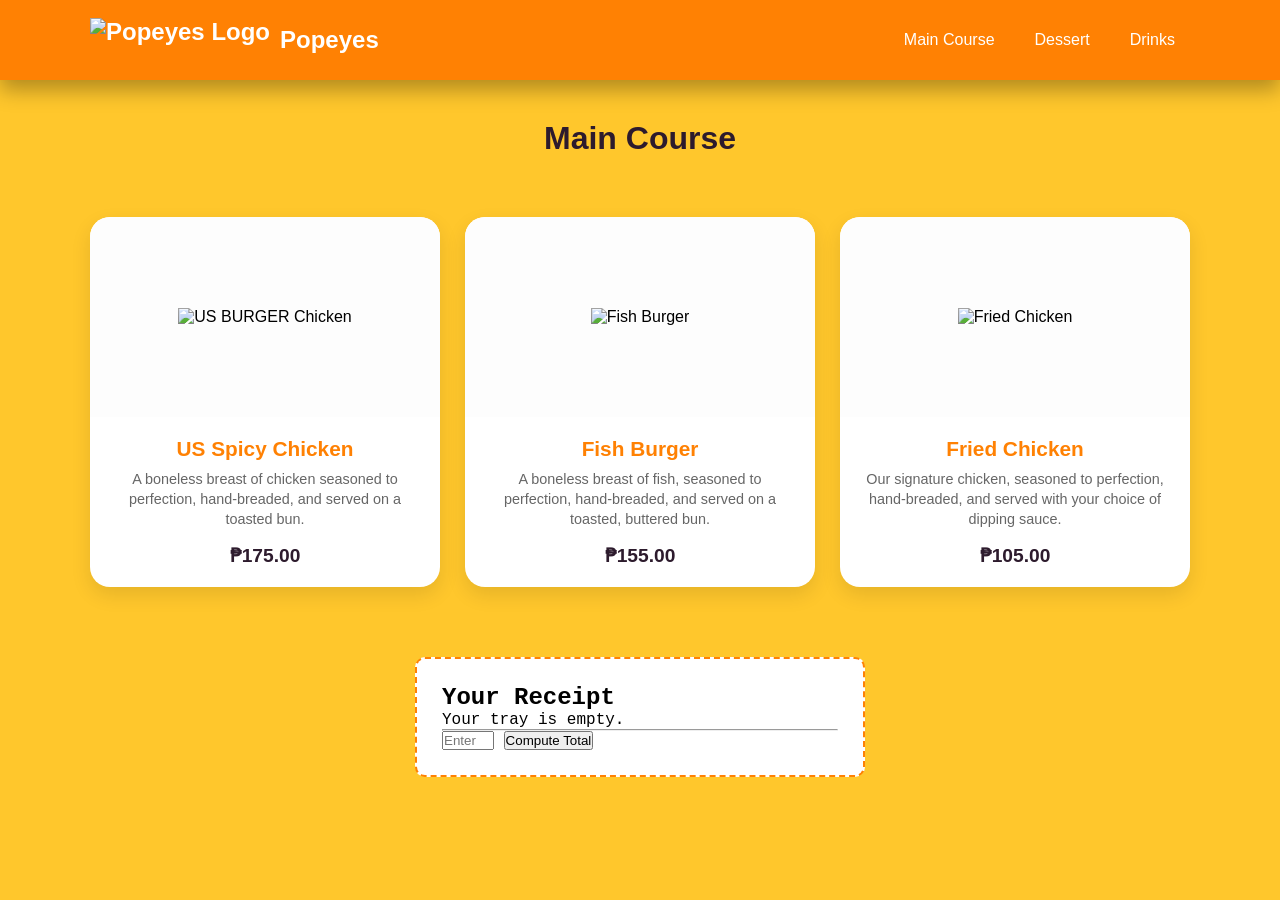
==== index.html @ 3eda701f "Add files via upload" ====
<!DOCTYPE html>
<html lang="en">
<head>
    <meta charset="UTF-8">
    <meta name="viewport" content="width=device-width, initial-scale=1.0">
    <title>Popeyes Main Course</title>
    <link rel="stylesheet" href="style.css">
</head>
<body>

    <nav class="navbar">
        <div class="navbar-container">
            <a href="index.html" class="navbar-logo">
                 <img src="image./popeyes.png" alt="Popeyes Logo" class="logo-img">
                 <span class="logo-text">Popeyes</span>
            </a>
            <ul class="navbar-menu">
                <li><a href="index.html">Main Course</a></li>
                <li><a href="desserts.html">Dessert</a></li>
                <li><a href="drinks.html">Drinks</a></li>
            </ul>

            <div class="navbar-toggle">
                <span class="bar"></span>
                <span class="bar"></span>
                <span class="bar"></span>
            </div>
        </div>
    </nav>
    <header class="menu-header">
        <h1>Main Course</h1>
    </header>

<div class="main-container">
    <main class="menu-grid">
        <div class="menu-item" onclick="openModal('US Spicy Chicken', 175)">
            <div class="image-wrapper">
                <img src="image/us_spicychick.png" alt="US BURGER Chicken">
            </div>
            <div class="item-details">
                <h4>US Spicy Chicken</h4>
                <p>A boneless breast of chicken seasoned to perfection, hand-breaded, and served on a toasted bun.</p>
                <span class="price">₱175.00</span>
            </div>
        </div>

        <div class="menu-item" onclick="openModal('Fish Burger', 155)">
            <div class="image-wrapper">
                <img src="image/fish_burger.png" alt="Fish Burger">
            </div>
            <div class="item-details">
                <h4>Fish Burger</h4>
                <p>A boneless breast of fish, seasoned to perfection, hand-breaded, and served on a toasted, buttered bun.</p>
                <span class="price">₱155.00</span>
            </div>
        </div>

        <div class="menu-item" onclick="openModal('Fried Chicken', 105)">
            <div class="image-wrapper">
                <img src="image/chicken.png" alt="Fried Chicken">
            </div>
            <div class="item-details">
                <h4>Fried Chicken</h4>
                <p>Our signature chicken, seasoned to perfection, hand-breaded, and served with your choice of dipping sauce.</p>
                <span class="price">₱105.00</span>
            </div>
        </div>
    </main>

    <aside class="receipt-section">
        <h2>Your Receipt</h2>
        <div id="receipt-items">
            <p>Your tray is empty.</p>
        </div>
        <hr>
        <div class="checkout-controls">
            <input type="number" id="userAge" placeholder="Enter Age" min="10" max="100">
            <button onclick="computeTotal()" class="order-btn">Compute Total</button>
        </div>
        <div id="final-summary" class="summary-box"></div>
    </aside>
</div>
<div id="qtyModal" class="modal">
    <div class="modal-content">
        <h3 id="modalItemName"></h3>
        <label for="itemQty">Quantity:</label>
        <input type="number" id="itemQty" min="1" max="50" value="1" >
        <button onclick="addToCart()">Add to Cart</button>
        <button onclick="closeModal()">Cancel</button>
    </div>
</div>
    <script src="script.js"></script>
</body>
</html>
---- style.css ----
* {
    margin: 0;
    padding: 0;
    box-sizing: border-box;
}

body {
    font-family: "Arial", sans-serif;
    min-height: 100vh;
    background-color: #ffc72c; 
    display: flex;
    flex-direction: column;
}

nav {
    display: flex;
    align-items: center;
    justify-content: center;
    height: 80px;
    width: 100%;
    position: sticky;
    top: 0;
    background: #ff8103; 
    box-shadow: 0 10px 20px rgba(0,0,0,0.3);
    backdrop-filter: blur(10px);
    z-index: 999;
}

.navbar-container {
    display: flex;
    align-items: center;
    justify-content: space-between;
    width: 100%;
    padding: 0 50px; 
    max-width: 1200px;
}


.navbar-logo {
    display: flex;
    align-items: center;
    gap: 10px;
    text-decoration: none;
    color: white;
    font-weight: bold;
    font-size: 1.5rem;
}

.logo-img {
    height: 50px;
    width: auto;
}

.logo-text {
    line-height: 1;
}

.navbar-menu {
    display: flex;
    list-style: none;
    align-items: center;
}

.navbar-menu li a {
    text-decoration: none;
    color: #fff;
    font-size: 1rem;
    font-weight: 500;
    padding: 10px 15px;
    margin-left: 10px;
    border-radius: 8px;
    transition: all 0.3s ease;
}

.navbar-menu li a:hover {
    color: #2d1b2d;
    background: #ff4167; 
}

.navbar-toggle {
    display: none;
    cursor: pointer;
}

.bar {
    display: block;
    width: 25px;
    height: 3px;
    margin: 5px auto;
    background: white;
    transition: all 0.3s ease-in-out;
}


.logo-img {
    height: 50px; 
    width: auto;
    display: block;
}

.menu-header {
    text-align: center;
    padding: 40px 0 20px;
    color: #2d1b2d;
}

.menu-grid {
    display: grid;
    grid-template-columns: repeat(auto-fit, minmax(300px, 1fr));
    gap: 30px;
    padding: 20px 50px;
    max-width: 1200px;
    margin: 0 auto;
}

.menu-item {
    background: #fff;
    border-radius: 15px;
    overflow: hidden;
    box-shadow: 0 10px 15px rgba(0,0,0,0.1);
    transition: transform 0.3s ease, box-shadow 0.3s ease;
    cursor: pointer; 
    display: flex;
    flex-direction: column;
}

.menu-item:hover {
    transform: translateY(-10px);
    box-shadow: 0 15px 30px rgba(0,0,0,0.2);
}

.image-wrapper {
    width: 100%;
    height: 200px;
    background: #f4f4f4;
    display: flex;
    align-items: center;
    justify-content: center;
}

.image-wrapper img {
    max-height: 80%;
    max-width: 80%;
    object-fit: contain;
}

.item-details {
    padding: 20px;
    text-align: center;
    flex-grow: 1;
    display: flex;
    flex-direction: column;
    justify-content: space-between;
}

.item-details h4 {
    color: #ff8103;
    font-size: 1.4rem;
    margin-bottom: 10px;
}

.item-details p {
    font-size: 0.9rem;
    color: #555;
    line-height: 1.4;
    margin-bottom: 15px;
}

.price {
    font-weight: bold;
    font-size: 1.2rem;
    color: #2d1b2d;
}


.logo-img { 
    height: 45px;
}

.modal {
    display: none;
    position: fixed;
    z-index: 1000;
    left: 0; top: 0; width: 100%; height: 100%;
    background: rgba(0,0,0,0.6);
}

.modal-content {
    background: white;
    margin: 15% auto;
    padding: 25px;
    width: 280px;
    border-radius: 12px;
    text-align: center;
}

.receipt-section {
    background: #fff;
    max-width: 450px;
    margin: 30px auto;
    padding: 20px;
    border: 2px dashed #333;
    border-radius: 4px;
    font-family: 'Courier New', Courier, monospace;
}

.receipt-entry {
    display: flex;
    justify-content: space-between;
    margin-bottom: 8px;
}

.summary-box {
    margin-top: 15px;
    padding: 10px;
    background: #f1f1f1;
    display: none;
}


.main-container {
    display: flex;
    flex-wrap: wrap;
    gap: 20px;
    padding: 20px;
    max-width: 1400px;
    margin: 0 auto;
    align-items: flex-start;
}


.menu-grid {
    flex: 3; 
    display: grid;
    grid-template-columns: repeat(auto-fit, minmax(280px, 1fr));
    gap: 25px;
}

.menu-item {
    background: #fff;
    border-radius: 20px;
    overflow: hidden;
    display: flex;
    flex-direction: column;
    box-shadow: 0 8px 20px rgba(0,0,0,0.1);
    transition: 0.3s ease;
}

.image-wrapper {
    background: #fdfdfd;
    height: 200px;
    display: flex;
    align-items: center;
    justify-content: center;
    padding: 10px;
}

.image-wrapper img {
    max-width: 100%;
    max-height: 100%;
    object-fit: contain;
}

.item-details {
    padding: 20px;
    text-align: center;
}

.item-details h4 {
    color: #ff8103;
    font-size: 1.3rem;
    margin-bottom: 8px;
}

.item-details p {
    color: #666;
    font-size: 0.9rem;
    margin-bottom: 15px;
    line-height: 1.4;
}

.price {
    display: block;
    font-weight: bold;
    font-size: 1.2rem;
    color: #2d1b2d;
}


.receipt-section {
    flex: 1; 
    min-width: 320px;
    background: #fff;
    padding: 25px;
    border: 2px dashed #ff8103;
    border-radius: 10px;
    position: sticky;
    top: 100px;
}

.modal.show {
    display: block;
}

#qtyModal button {
    margin: 10px 5px;
    padding: 10px 20px;
    background: #ff8103;
    color: white;
    border: none;
    border-radius: 5px;
    cursor: pointer;
    font-weight: bold;
}

#qtyModal button:hover {
    background: #ff4167;
}

#qtyModal input {
    display: block;
    margin: 15px auto;
    padding: 8px;
    width: 80%;
    border: 1px solid #ccc;
    border-radius: 5px;
}

#qtyModal label {
    display: block;
    margin-top: 10px;
    font-weight: bold;
}
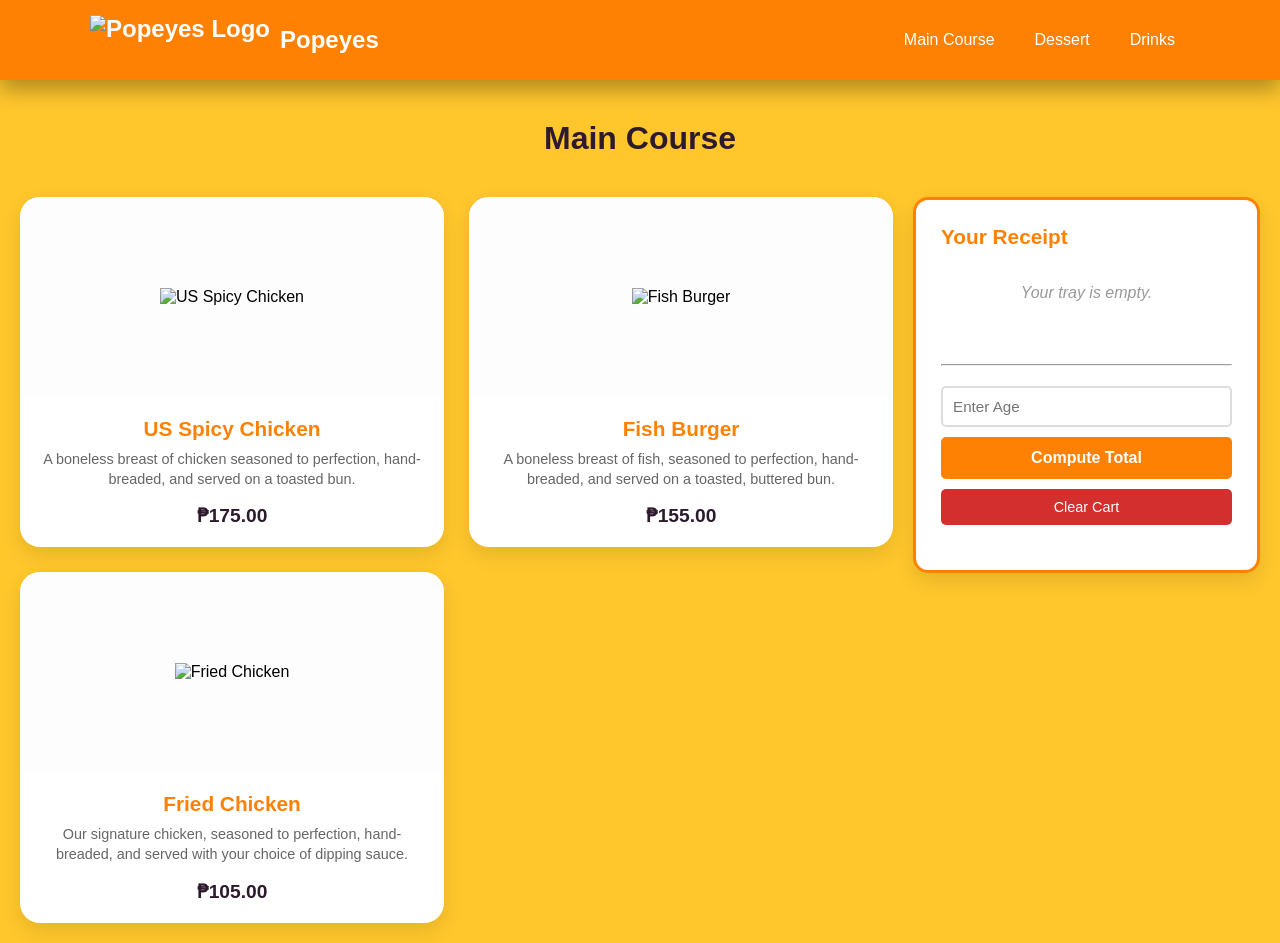
==== commit c4a63612: "Add files via upload" ====
--- a/index.html
+++ b/index.html
@@ -10,8 +10,8 @@
 
     <nav class="navbar">
         <div class="navbar-container">
-            <a href="index.html" class="navbar-logo">
-                 <img src="image./popeyes.png" alt="Popeyes Logo" class="logo-img">
+            <a href="./index.html" class="navbar-logo">
+                 <img src="image/popeyes.png" alt="Popeyes Logo" class="logo-img">
                  <span class="logo-text">Popeyes</span>
             </a>
             <ul class="navbar-menu">
@@ -35,7 +35,7 @@
     <main class="menu-grid">
         <div class="menu-item" onclick="openModal('US Spicy Chicken', 175)">
             <div class="image-wrapper">
-                <img src="image/us_spicychick.png" alt="US BURGER Chicken">
+                <img src="image/us_spicychick.png" alt="US Spicy Chicken">
             </div>
             <div class="item-details">
                 <h4>US Spicy Chicken</h4>
@@ -70,25 +70,32 @@
     <aside class="receipt-section">
         <h2>Your Receipt</h2>
         <div id="receipt-items">
-            <p>Your tray is empty.</p>
+            <p class="empty-message">Your tray is empty.</p>
         </div>
         <hr>
+        <div class="error-message" id="ageError"></div>
         <div class="checkout-controls">
             <input type="number" id="userAge" placeholder="Enter Age" min="10" max="100">
             <button onclick="computeTotal()" class="order-btn">Compute Total</button>
+            <button onclick="clearCart()" class="clear-cart-btn">Clear Cart</button>
         </div>
         <div id="final-summary" class="summary-box"></div>
     </aside>
 </div>
+
 <div id="qtyModal" class="modal">
     <div class="modal-content">
         <h3 id="modalItemName"></h3>
         <label for="itemQty">Quantity:</label>
-        <input type="number" id="itemQty" min="1" max="50" value="1" >
-        <button onclick="addToCart()">Add to Cart</button>
-        <button onclick="closeModal()">Cancel</button>
+        <input type="number" id="itemQty" min="1" max="50" value="1">
+        <div class="error-message" id="qtyError"></div>
+        <div class="modal-buttons">
+            <button class="add-btn" onclick="addToCart()">Add to Cart</button>
+            <button class="cancel-btn" onclick="closeModal()">Cancel</button>
+        </div>
     </div>
 </div>
-    <script src="script.js"></script>
+
+    <script src="./script.js"></script>
 </body>
 </html>
--- a/style.css
+++ b/style.css
@@ -34,7 +34,6 @@
     padding: 0 50px; 
     max-width: 1200px;
 }
-
 
 .navbar-logo {
     display: flex;
@@ -80,6 +79,8 @@
 .navbar-toggle {
     display: none;
     cursor: pointer;
+    background: none;
+    border: none;
 }
 
 .bar {
@@ -91,132 +92,11 @@
     transition: all 0.3s ease-in-out;
 }
 
-
-.logo-img {
-    height: 50px; 
-    width: auto;
-    display: block;
-}
-
 .menu-header {
     text-align: center;
     padding: 40px 0 20px;
     color: #2d1b2d;
 }
-
-.menu-grid {
-    display: grid;
-    grid-template-columns: repeat(auto-fit, minmax(300px, 1fr));
-    gap: 30px;
-    padding: 20px 50px;
-    max-width: 1200px;
-    margin: 0 auto;
-}
-
-.menu-item {
-    background: #fff;
-    border-radius: 15px;
-    overflow: hidden;
-    box-shadow: 0 10px 15px rgba(0,0,0,0.1);
-    transition: transform 0.3s ease, box-shadow 0.3s ease;
-    cursor: pointer; 
-    display: flex;
-    flex-direction: column;
-}
-
-.menu-item:hover {
-    transform: translateY(-10px);
-    box-shadow: 0 15px 30px rgba(0,0,0,0.2);
-}
-
-.image-wrapper {
-    width: 100%;
-    height: 200px;
-    background: #f4f4f4;
-    display: flex;
-    align-items: center;
-    justify-content: center;
-}
-
-.image-wrapper img {
-    max-height: 80%;
-    max-width: 80%;
-    object-fit: contain;
-}
-
-.item-details {
-    padding: 20px;
-    text-align: center;
-    flex-grow: 1;
-    display: flex;
-    flex-direction: column;
-    justify-content: space-between;
-}
-
-.item-details h4 {
-    color: #ff8103;
-    font-size: 1.4rem;
-    margin-bottom: 10px;
-}
-
-.item-details p {
-    font-size: 0.9rem;
-    color: #555;
-    line-height: 1.4;
-    margin-bottom: 15px;
-}
-
-.price {
-    font-weight: bold;
-    font-size: 1.2rem;
-    color: #2d1b2d;
-}
-
-
-.logo-img { 
-    height: 45px;
-}
-
-.modal {
-    display: none;
-    position: fixed;
-    z-index: 1000;
-    left: 0; top: 0; width: 100%; height: 100%;
-    background: rgba(0,0,0,0.6);
-}
-
-.modal-content {
-    background: white;
-    margin: 15% auto;
-    padding: 25px;
-    width: 280px;
-    border-radius: 12px;
-    text-align: center;
-}
-
-.receipt-section {
-    background: #fff;
-    max-width: 450px;
-    margin: 30px auto;
-    padding: 20px;
-    border: 2px dashed #333;
-    border-radius: 4px;
-    font-family: 'Courier New', Courier, monospace;
-}
-
-.receipt-entry {
-    display: flex;
-    justify-content: space-between;
-    margin-bottom: 8px;
-}
-
-.summary-box {
-    margin-top: 15px;
-    padding: 10px;
-    background: #f1f1f1;
-    display: none;
-}
-
 
 .main-container {
     display: flex;
@@ -226,14 +106,16 @@
     max-width: 1400px;
     margin: 0 auto;
     align-items: flex-start;
-}
-
+    width: 100%;
+}
 
 .menu-grid {
     flex: 3; 
     display: grid;
     grid-template-columns: repeat(auto-fit, minmax(280px, 1fr));
     gap: 25px;
+    width: 100%;
+    min-width: 280px;
 }
 
 .menu-item {
@@ -244,6 +126,12 @@
     flex-direction: column;
     box-shadow: 0 8px 20px rgba(0,0,0,0.1);
     transition: 0.3s ease;
+    cursor: pointer;
+}
+
+.menu-item:hover {
+    transform: translateY(-10px);
+    box-shadow: 0 15px 30px rgba(0,0,0,0.2);
 }
 
 .image-wrapper {
@@ -264,6 +152,10 @@
 .item-details {
     padding: 20px;
     text-align: center;
+    flex-grow: 1;
+    display: flex;
+    flex-direction: column;
+    justify-content: space-between;
 }
 
 .item-details h4 {
@@ -286,48 +178,282 @@
     color: #2d1b2d;
 }
 
-
+/* Modal Styles */
+#qtyModal {
+    display: none;
+    position: fixed;
+    z-index: 1000;
+    left: 0;
+    top: 0;
+    width: 100%;
+    height: 100%;
+    background: rgba(0,0,0,0.6);
+    flex-direction: column;
+    align-items: center;
+    justify-content: center;
+}
+
+.modal-content {
+    background: white;
+    padding: 30px;
+    border-radius: 12px;
+    text-align: center;
+    width: 90%;
+    max-width: 400px;
+    box-shadow: 0 20px 60px rgba(0,0,0,0.3);
+}
+
+.modal-content h3 {
+    color: #ff8103;
+    font-size: 1.5rem;
+    margin-bottom: 20px;
+}
+
+.modal-content label {
+    display: block;
+    font-weight: bold;
+    margin-bottom: 8px;
+    color: #333;
+}
+
+.modal-content input {
+    display: block;
+    width: 100%;
+    padding: 10px;
+    margin-bottom: 15px;
+    border: 2px solid #ddd;
+    border-radius: 5px;
+    font-size: 1rem;
+    box-sizing: border-box;
+}
+
+.modal-content input:focus {
+    outline: none;
+    border-color: #ff8103;
+}
+
+.modal-buttons {
+    display: flex;
+    gap: 10px;
+    justify-content: center;
+    margin-top: 20px;
+}
+
+.add-btn {
+    background: #ff8103;
+    color: white;
+    flex: 1;
+    padding: 10px 20px;
+    border: none;
+    border-radius: 5px;
+    font-weight: bold;
+    cursor: pointer;
+    transition: 0.3s ease;
+}
+
+.add-btn:hover {
+    background: #ff4167;
+}
+
+.cancel-btn {
+    background: #ddd;
+    color: #333;
+    flex: 1;
+    padding: 10px 20px;
+    border: none;
+    border-radius: 5px;
+    font-weight: bold;
+    cursor: pointer;
+    transition: 0.3s ease;
+}
+
+.cancel-btn:hover {
+    background: #ccc;
+}
+
+/* Receipt Section */
 .receipt-section {
     flex: 1; 
-    min-width: 320px;
+    min-width: 300px;
     background: #fff;
     padding: 25px;
-    border: 2px dashed #ff8103;
-    border-radius: 10px;
+    border: 3px solid #ff8103;
+    border-radius: 15px;
     position: sticky;
     top: 100px;
-}
-
-.modal.show {
-    display: block;
-}
-
-#qtyModal button {
-    margin: 10px 5px;
-    padding: 10px 20px;
+    box-shadow: 0 8px 20px rgba(0,0,0,0.1);
+    max-height: 80vh;
+    overflow-y: auto;
+}
+
+.receipt-section h2 {
+    color: #ff8103;
+    margin-bottom: 15px;
+    font-size: 1.3rem;
+}
+
+#receipt-items {
+    min-height: 100px;
+}
+
+.receipt-entry {
+    display: flex;
+    justify-content: space-between;
+    margin-bottom: 10px;
+    padding-bottom: 10px;
+    border-bottom: 1px solid #eee;
+    font-size: 0.95rem;
+    align-items: center;
+    gap: 10px;
+}
+
+.receipt-entry span:first-child {
+    color: #333;
+    flex: 1;
+}
+
+.receipt-entry span:nth-child(2) {
+    color: #ff8103;
+    font-weight: bold;
+}
+
+.empty-message {
+    color: #999;
+    font-style: italic;
+    padding: 20px 0;
+    text-align: center;
+}
+
+.checkout-controls {
+    margin: 20px 0;
+    display: flex;
+    flex-direction: column;
+    gap: 10px;
+}
+
+.checkout-controls input {
+    padding: 10px;
+    border: 2px solid #ddd;
+    border-radius: 5px;
+    font-size: 0.95rem;
+    box-sizing: border-box;
+}
+
+.checkout-controls input:focus {
+    outline: none;
+    border-color: #ff8103;
+}
+
+.order-btn {
+    padding: 12px;
     background: #ff8103;
     color: white;
     border: none;
     border-radius: 5px;
-    cursor: pointer;
-    font-weight: bold;
-}
-
-#qtyModal button:hover {
+    font-weight: bold;
+    cursor: pointer;
+    font-size: 1rem;
+    transition: 0.3s ease;
+}
+
+.order-btn:hover {
     background: #ff4167;
 }
 
-#qtyModal input {
-    display: block;
-    margin: 15px auto;
-    padding: 8px;
-    width: 80%;
-    border: 1px solid #ccc;
-    border-radius: 5px;
-}
-
-#qtyModal label {
-    display: block;
+#final-summary {
+    display: none;
+    background: #f9f9f9;
+    padding: 15px;
+    border-radius: 8px;
+    margin-top: 15px;
+    border-left: 4px solid #ff8103;
+}
+
+#final-summary p {
+    margin-bottom: 8px;
+    font-size: 0.95rem;
+}
+
+#final-summary h3 {
+    color: #ff8103;
     margin-top: 10px;
-    font-weight: bold;
+    font-size: 1.2rem;
+}
+
+.error-message {
+    color: #d32f2f;
+    background: #ffebee;
+    padding: 12px;
+    border-radius: 5px;
+    margin-bottom: 10px;
+    display: none;
+    font-weight: bold;
+    font-size: 0.9rem;
+}
+
+.clear-cart-btn {
+    padding: 10px;
+    background: #d32f2f;
+    color: white;
+    border: none;
+    border-radius: 5px;
+    cursor: pointer;
+    font-size: 0.9rem;
+    width: 100%;
+    transition: 0.3s ease;
+}
+
+.clear-cart-btn:hover {
+    background: #b71c1c;
+}
+
+.summary-box {
+    margin-top: 15px;
+    padding: 10px;
+    background: #f1f1f1;
+    display: none;
+}
+
+/* Responsive Design */
+@media (max-width: 1024px) {
+    .main-container {
+        flex-direction: column;
+    }
+
+    .menu-grid {
+        flex: 1;
+    }
+
+    .receipt-section {
+        position: relative;
+        top: 0;
+        width: 100%;
+        min-width: 100%;
+    }
+}
+
+@media (max-width: 768px) {
+    .navbar-container {
+        padding: 0 20px;
+    }
+
+    .navbar-logo {
+        font-size: 1.2rem;
+    }
+
+    .navbar-menu {
+        display: none;
+    }
+
+    .navbar-toggle {
+        display: block;
+    }
+
+    .menu-grid {
+        grid-template-columns: repeat(auto-fit, minmax(250px, 1fr));
+    }
+
+    .receipt-section {
+        min-width: 100%;
+    }
 }
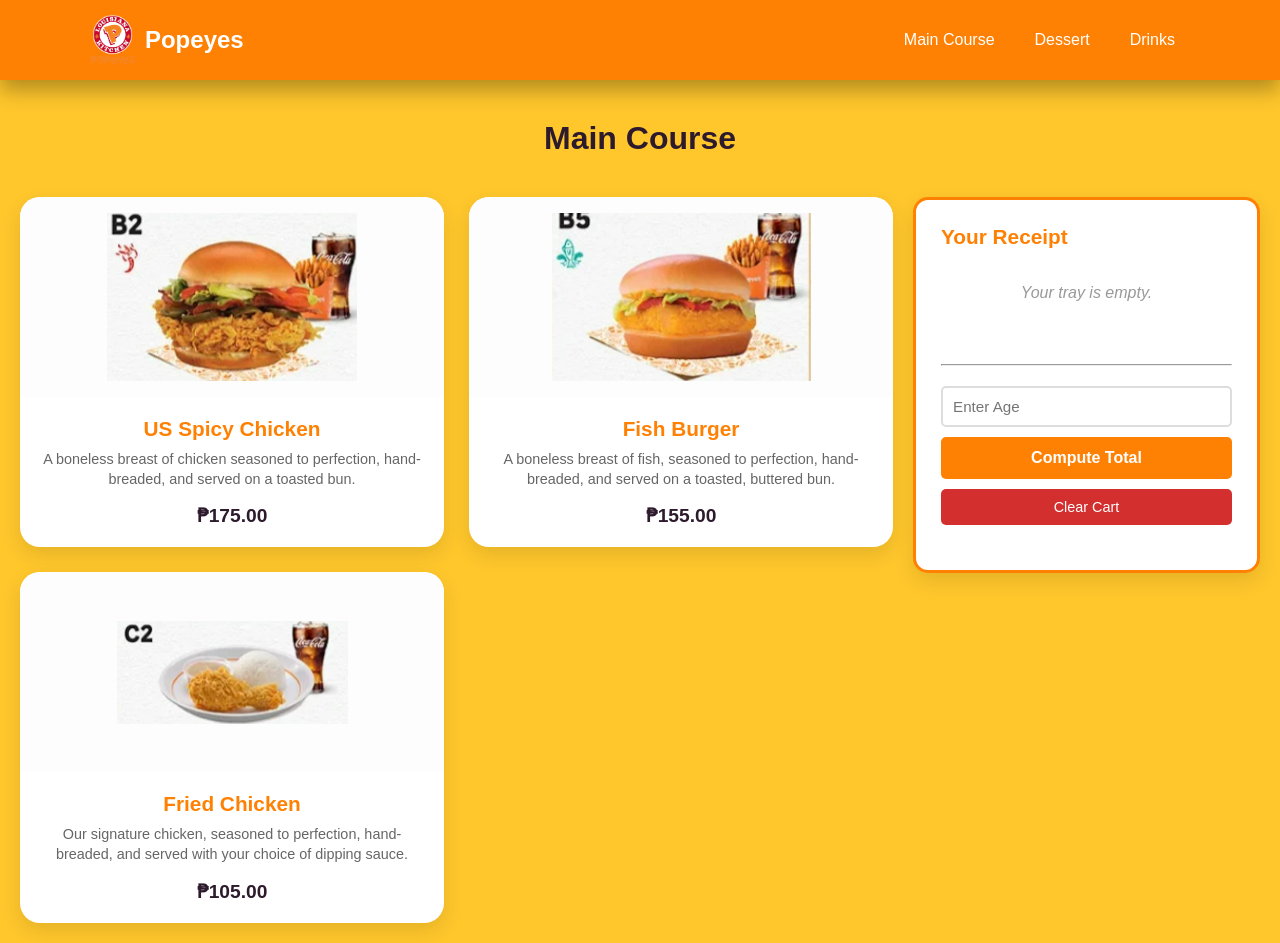
==== commit 85f76d90: "Add files via upload" ====
--- a/index.html
+++ b/index.html
@@ -10,7 +10,7 @@
 
     <nav class="navbar">
         <div class="navbar-container">
-            <a href="./index.html" class="navbar-logo">
+            <a href="index.html" class="navbar-logo">
                  <img src="image/popeyes.png" alt="Popeyes Logo" class="logo-img">
                  <span class="logo-text">Popeyes</span>
             </a>
